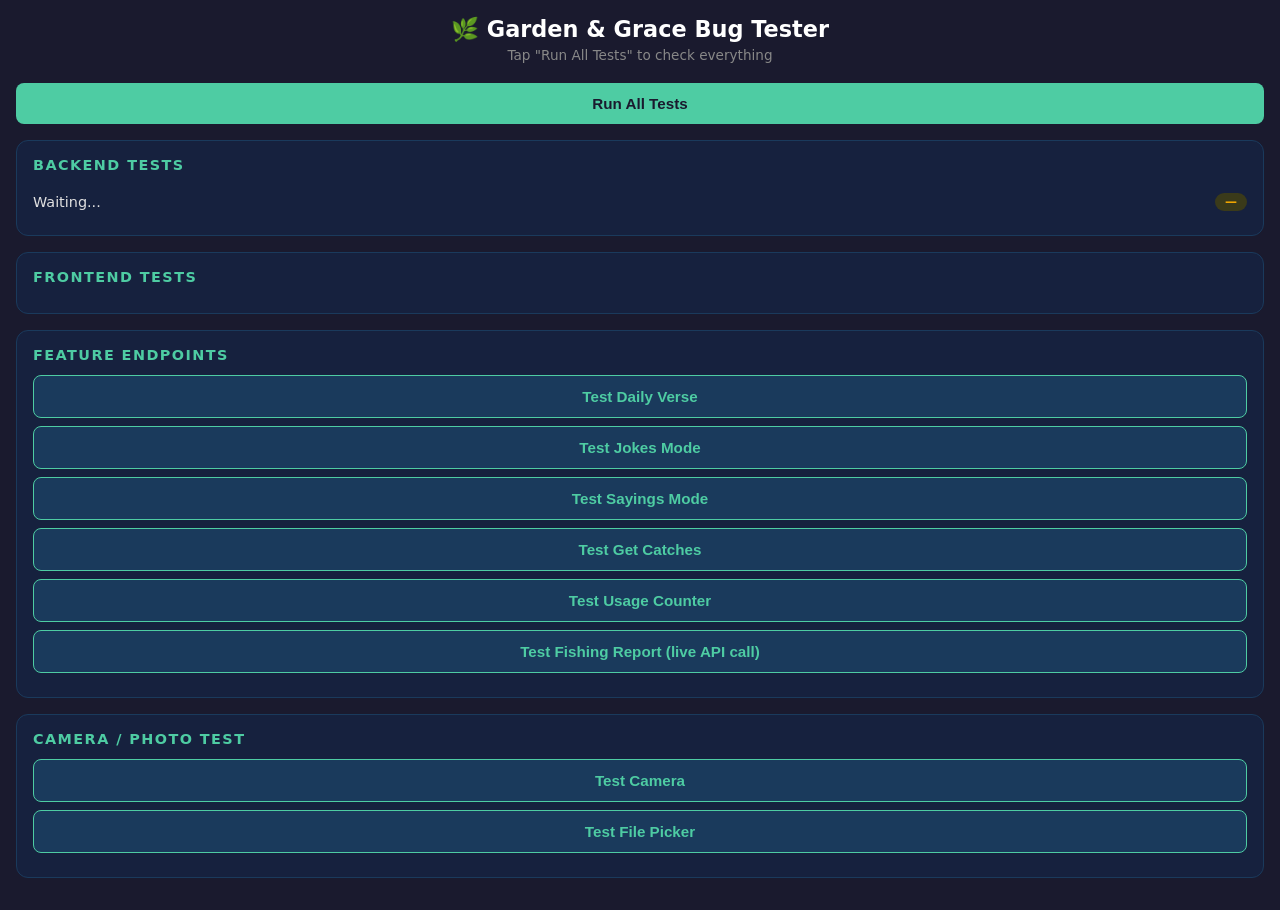
==== frontend/test.html @ 5b484a84 "Add bug tester page at /test Backend tests (/test/api): - App running, API keys set, DB connection, " ====
<!--
  Garden & Grace — Bug Tester
  The Good Neighbor Guard
-->
<!DOCTYPE html>
<html lang="en">
<head>
  <meta charset="UTF-8"/>
  <meta name="viewport" content="width=device-width, initial-scale=1.0"/>
  <title>Garden & Grace — Bug Tester</title>
  <style>
    * { box-sizing: border-box; margin: 0; padding: 0; }
    body { font-family: -apple-system, system-ui, sans-serif; background: #1a1a2e; color: #e0e0e0; padding: 16px; min-height: 100vh; }
    h1 { font-size: 1.4rem; text-align: center; margin-bottom: 4px; color: #fff; }
    .sub { text-align: center; font-size: 0.85rem; color: #888; margin-bottom: 20px; }
    .section { background: #16213e; border-radius: 12px; padding: 16px; margin-bottom: 16px; border: 1px solid #1a3a5c; }
    .section-title { font-size: 0.9rem; font-weight: 700; color: #4ecca3; margin-bottom: 12px; text-transform: uppercase; letter-spacing: 0.1em; }
    .test-row { display: flex; justify-content: space-between; align-items: center; padding: 8px 0; border-bottom: 1px solid #1a2a4a; font-size: 0.9rem; }
    .test-row:last-child { border-bottom: none; }
    .badge { padding: 2px 10px; border-radius: 12px; font-size: 0.75rem; font-weight: 700; }
    .pass { background: #0f5132; color: #4ecca3; }
    .fail { background: #5c1a1a; color: #ff6b6b; }
    .wait { background: #3a3a1a; color: #f0a500; }
    .skip { background: #2a2a3a; color: #888; }
    .info { font-size: 0.75rem; color: #666; margin-top: 2px; }
    .error { font-size: 0.75rem; color: #ff6b6b; margin-top: 2px; }
    .btn { display: block; width: 100%; padding: 12px; border: none; border-radius: 8px; font-size: 0.95rem; font-weight: 600; cursor: pointer; margin-bottom: 8px; }
    .btn-run { background: #4ecca3; color: #1a1a2e; }
    .btn-run:disabled { opacity: 0.5; }
    .btn-feat { background: #1a3a5c; color: #4ecca3; border: 1px solid #4ecca3; }
    .summary { text-align: center; font-size: 1.2rem; font-weight: 700; margin: 16px 0; }
    .summary.good { color: #4ecca3; }
    .summary.bad { color: #ff6b6b; }
    .log { background: #0d1117; border-radius: 8px; padding: 12px; font-family: monospace; font-size: 0.75rem; color: #8b949e; max-height: 200px; overflow-y: auto; margin-top: 8px; white-space: pre-wrap; word-break: break-all; }
    .feat-result { margin-top: 10px; }
  </style>
</head>
<body>

<h1>🌿 Garden & Grace Bug Tester</h1>
<div class="sub">Tap "Run All Tests" to check everything</div>

<button class="btn btn-run" id="runAllBtn" onclick="runAll()">Run All Tests</button>

<div class="summary" id="summary"></div>

<!-- Backend Tests -->
<div class="section" id="backend-section">
  <div class="section-title">Backend Tests</div>
  <div id="backend-results"><div class="test-row"><span>Waiting...</span><span class="badge wait">—</span></div></div>
</div>

<!-- Frontend Tests -->
<div class="section" id="frontend-section">
  <div class="section-title">Frontend Tests</div>
  <div id="frontend-results"></div>
</div>

<!-- Feature Endpoint Tests -->
<div class="section">
  <div class="section-title">Feature Endpoints</div>
  <button class="btn btn-feat" onclick="testEndpoint('/features/daily-verse', 'GET')">Test Daily Verse</button>
  <button class="btn btn-feat" onclick="testEndpoint('/features/daily-verse?verse_mode=jokes', 'GET')">Test Jokes Mode</button>
  <button class="btn btn-feat" onclick="testEndpoint('/features/daily-verse?verse_mode=sayings', 'GET')">Test Sayings Mode</button>
  <button class="btn btn-feat" onclick="testEndpoint('/features/catches?limit=5', 'GET')">Test Get Catches</button>
  <button class="btn btn-feat" onclick="testEndpoint('/usage', 'GET')">Test Usage Counter</button>
  <button class="btn btn-feat" onclick="testFishing()">Test Fishing Report (live API call)</button>
  <div id="endpoint-log" class="log" style="display:none;"></div>
</div>

<!-- Camera Test -->
<div class="section">
  <div class="section-title">Camera / Photo Test</div>
  <input type="file" id="cam-test" accept="image/*" capture="environment" style="display:none;" onchange="testCamResult(this)" />
  <button class="btn btn-feat" onclick="document.getElementById('cam-test').click()">Test Camera</button>
  <input type="file" id="file-test" accept="image/*" style="display:none;" onchange="testCamResult(this)" />
  <button class="btn btn-feat" onclick="document.getElementById('file-test').click()">Test File Picker</button>
  <div id="cam-result" style="margin-top:8px;"></div>
</div>

<script>
const API = "";

async function runAll() {
  const btn = document.getElementById("runAllBtn");
  btn.disabled = true;
  btn.textContent = "Running...";

  // Backend tests
  await runBackend();
  // Frontend tests
  runFrontend();

  btn.disabled = false;
  btn.textContent = "Run All Tests";
}

async function runBackend() {
  const el = document.getElementById("backend-results");
  el.innerHTML = '<div class="test-row"><span>Running...</span><span class="badge wait">...</span></div>';

  try {
    const res = await fetch(API + "/test/api");
    const data = await res.json();

    el.innerHTML = data.results.map(r => `
      <div class="test-row">
        <div>
          ${r.test}
          ${r.info ? `<div class="info">${r.info}</div>` : ""}
          ${r.error ? `<div class="error">${r.error}</div>` : ""}
        </div>
        <span class="badge ${r.pass ? 'pass' : 'fail'}">${r.pass ? 'PASS' : 'FAIL'}</span>
      </div>
    `).join("");

    const sum = document.getElementById("summary");
    sum.textContent = data.summary + (data.all_pass ? " — All clear!" : " — Issues found");
    sum.className = "summary " + (data.all_pass ? "good" : "bad");

  } catch (e) {
    el.innerHTML = `<div class="test-row"><div>Backend unreachable<div class="error">${e.message}</div></div><span class="badge fail">FAIL</span></div>`;
    document.getElementById("summary").textContent = "Backend unreachable";
    document.getElementById("summary").className = "summary bad";
  }
}

function runFrontend() {
  const results = [];

  // 1. localStorage works
  try {
    localStorage.setItem("_gg_test", "1");
    localStorage.removeItem("_gg_test");
    results.push({ test: "localStorage", pass: true });
  } catch {
    results.push({ test: "localStorage", pass: false, error: "Not available" });
  }

  // 2. Geolocation available
  results.push({ test: "Geolocation API", pass: !!navigator.geolocation });

  // 3. Service Worker support
  results.push({ test: "Service Worker support", pass: "serviceWorker" in navigator });

  // 4. Camera API available
  const hasCamera = !!(navigator.mediaDevices && navigator.mediaDevices.getUserMedia);
  results.push({ test: "Camera API (getUserMedia)", pass: hasCamera, info: hasCamera ? "" : "File picker still works" });

  // 5. File input capture support
  const input = document.createElement("input");
  input.type = "file";
  const hasCapture = "capture" in input;
  results.push({ test: "File input capture attribute", pass: hasCapture });

  // 6. Fetch API
  results.push({ test: "Fetch API", pass: typeof fetch === "function" });

  // 7. FormData
  results.push({ test: "FormData API", pass: typeof FormData === "function" });

  // 8. FileReader
  results.push({ test: "FileReader API", pass: typeof FileReader === "function" });

  // 9. Verse mode in localStorage
  const mode = localStorage.getItem("gg_verse_mode");
  results.push({ test: "Verse mode saved", pass: true, info: mode ? `Current: ${mode}` : "Default (scripture)" });

  // 10. User session
  const user = localStorage.getItem("gg_user");
  results.push({ test: "User session", pass: true, info: user ? `Logged in as: ${JSON.parse(user).name}` : "Not logged in" });

  const el = document.getElementById("frontend-results");
  el.innerHTML = results.map(r => `
    <div class="test-row">
      <div>
        ${r.test}
        ${r.info ? `<div class="info">${r.info}</div>` : ""}
        ${r.error ? `<div class="error">${r.error}</div>` : ""}
      </div>
      <span class="badge ${r.pass ? 'pass' : 'fail'}">${r.pass ? 'PASS' : 'FAIL'}</span>
    </div>
  `).join("");
}

async function testEndpoint(path, method) {
  const log = document.getElementById("endpoint-log");
  log.style.display = "block";
  log.textContent = `Testing ${method} ${path}...\n`;

  try {
    const opts = method === "GET" ? {} : {
      method: "POST",
      headers: { "Content-Type": "application/json" },
      body: "{}",
    };
    const res = await fetch(API + path, opts);
    const data = await res.json();
    log.textContent += `Status: ${res.status}\n`;
    log.textContent += JSON.stringify(data, null, 2);
  } catch (e) {
    log.textContent += `ERROR: ${e.message}`;
  }
}

async function testFishing() {
  const log = document.getElementById("endpoint-log");
  log.style.display = "block";
  log.textContent = "Testing POST /features/fishing (Sacramento)...\n";

  try {
    const res = await fetch(API + "/features/fishing?verse_mode=scripture", {
      method: "POST",
      headers: { "Content-Type": "application/json" },
      body: JSON.stringify({ lat: 38.5816, lon: -121.4944, location_name: "Sacramento, California" }),
    });
    const data = await res.json();
    log.textContent += `Status: ${res.status}\n\n`;

    if (data.result) {
      const r = data.result;
      log.textContent += `Outlook: ${r.outlook || "MISSING"}\n`;
      log.textContent += `Conditions: ${typeof r.conditions === "string" ? "OK" : "WRONG TYPE: " + typeof r.conditions}\n`;

      // Check species format
      const sp = r.active_species || [];
      log.textContent += `\nSpecies (${sp.length}):\n`;
      sp.forEach((s, i) => {
        if (typeof s === "string") {
          log.textContent += `  [${i}] STRING: "${s}"\n`;
        } else if (typeof s === "object") {
          log.textContent += `  [${i}] OBJECT keys: ${Object.keys(s).join(", ")}\n`;
          log.textContent += `       name="${s.name}" activity="${s.activity}" note="${s.note}"\n`;
        } else {
          log.textContent += `  [${i}] UNKNOWN TYPE: ${typeof s}\n`;
        }
      });

      // Check bait format
      const bt = r.bait_and_lures || r.recommended_bait || [];
      log.textContent += `\nBait (${bt.length}):\n`;
      bt.forEach((b, i) => {
        if (typeof b === "string") {
          log.textContent += `  [${i}] STRING: "${b}"\n`;
        } else if (typeof b === "object") {
          log.textContent += `  [${i}] OBJECT keys: ${Object.keys(b).join(", ")}\n`;
          log.textContent += `       name="${b.name}" best_for="${b.best_for}" tip="${b.tip}"\n`;
        }
      });

      // Check hot spots
      const hs = r.hot_spots || [];
      log.textContent += `\nHot spots (${hs.length}):\n`;
      hs.forEach((h, i) => {
        if (typeof h === "string") {
          log.textContent += `  [${i}] STRING: "${h}"\n`;
        } else if (typeof h === "object") {
          log.textContent += `  [${i}] OBJECT keys: ${Object.keys(h).join(", ")}\n`;
        }
      });

      log.textContent += `\nTides: ${r.tides_and_current ? "present" : "MISSING"}\n`;
      log.textContent += `Verse: ${data.verse ? data.verse.verse.substring(0, 40) + "..." : "MISSING"}\n`;
    } else {
      log.textContent += "\nNo result object in response!\n";
      log.textContent += JSON.stringify(data, null, 2);
    }
  } catch (e) {
    log.textContent += `ERROR: ${e.message}`;
  }
}

function testCamResult(input) {
  const el = document.getElementById("cam-result");
  if (input.files && input.files[0]) {
    const file = input.files[0];
    el.innerHTML = `
      <div class="test-row">
        <div>
          File captured
          <div class="info">${file.name} · ${file.type} · ${(file.size / 1024).toFixed(1)} KB</div>
        </div>
        <span class="badge pass">PASS</span>
      </div>
    `;
    // Show preview
    const reader = new FileReader();
    reader.onload = e => {
      el.innerHTML += `<img src="${e.target.result}" style="width:100%;max-height:150px;object-fit:cover;border-radius:8px;margin-top:8px;" />`;
    };
    reader.readAsDataURL(file);
  } else {
    el.innerHTML = '<div class="test-row"><span>No file selected</span><span class="badge fail">FAIL</span></div>';
  }
}
</script>

</body>
</html>
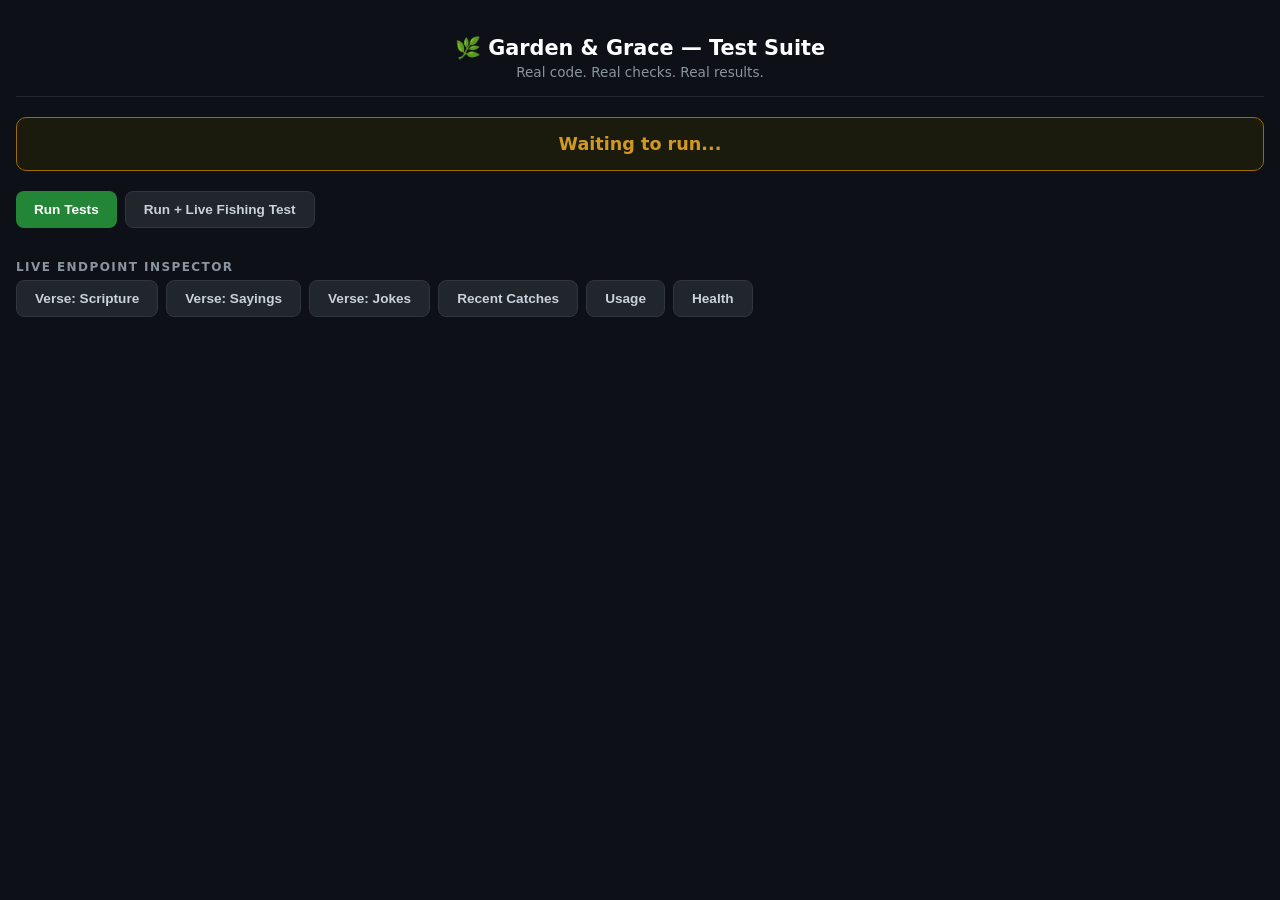
==== commit a7ad4eaf: "Replace test page with real test suite (CLASPION-style) Built like The Handshake test suite — real c" ====
--- a/frontend/test.html
+++ b/frontend/test.html
@@ -1,5 +1,5 @@
 <!--
-  Garden & Grace — Bug Tester
+  Garden & Grace — Test Suite
   The Good Neighbor Guard
 -->
 <!DOCTYPE html>
@@ -7,290 +7,122 @@
 <head>
   <meta charset="UTF-8"/>
   <meta name="viewport" content="width=device-width, initial-scale=1.0"/>
-  <title>Garden & Grace — Bug Tester</title>
+  <title>Garden & Grace — Test Suite</title>
   <style>
-    * { box-sizing: border-box; margin: 0; padding: 0; }
-    body { font-family: -apple-system, system-ui, sans-serif; background: #1a1a2e; color: #e0e0e0; padding: 16px; min-height: 100vh; }
-    h1 { font-size: 1.4rem; text-align: center; margin-bottom: 4px; color: #fff; }
-    .sub { text-align: center; font-size: 0.85rem; color: #888; margin-bottom: 20px; }
-    .section { background: #16213e; border-radius: 12px; padding: 16px; margin-bottom: 16px; border: 1px solid #1a3a5c; }
-    .section-title { font-size: 0.9rem; font-weight: 700; color: #4ecca3; margin-bottom: 12px; text-transform: uppercase; letter-spacing: 0.1em; }
-    .test-row { display: flex; justify-content: space-between; align-items: center; padding: 8px 0; border-bottom: 1px solid #1a2a4a; font-size: 0.9rem; }
-    .test-row:last-child { border-bottom: none; }
-    .badge { padding: 2px 10px; border-radius: 12px; font-size: 0.75rem; font-weight: 700; }
-    .pass { background: #0f5132; color: #4ecca3; }
-    .fail { background: #5c1a1a; color: #ff6b6b; }
-    .wait { background: #3a3a1a; color: #f0a500; }
-    .skip { background: #2a2a3a; color: #888; }
-    .info { font-size: 0.75rem; color: #666; margin-top: 2px; }
-    .error { font-size: 0.75rem; color: #ff6b6b; margin-top: 2px; }
-    .btn { display: block; width: 100%; padding: 12px; border: none; border-radius: 8px; font-size: 0.95rem; font-weight: 600; cursor: pointer; margin-bottom: 8px; }
-    .btn-run { background: #4ecca3; color: #1a1a2e; }
-    .btn-run:disabled { opacity: 0.5; }
-    .btn-feat { background: #1a3a5c; color: #4ecca3; border: 1px solid #4ecca3; }
-    .summary { text-align: center; font-size: 1.2rem; font-weight: 700; margin: 16px 0; }
-    .summary.good { color: #4ecca3; }
-    .summary.bad { color: #ff6b6b; }
-    .log { background: #0d1117; border-radius: 8px; padding: 12px; font-family: monospace; font-size: 0.75rem; color: #8b949e; max-height: 200px; overflow-y: auto; margin-top: 8px; white-space: pre-wrap; word-break: break-all; }
-    .feat-result { margin-top: 10px; }
+    *{box-sizing:border-box;margin:0;padding:0;}
+    body{font-family:-apple-system,system-ui,sans-serif;background:#0d1117;color:#c9d1d9;padding:16px;min-height:100vh;}
+    .header{text-align:center;padding:20px 0 16px;border-bottom:1px solid #21262d;margin-bottom:20px;}
+    .header h1{font-size:1.3rem;color:#fff;margin-bottom:4px;}
+    .header .sub{font-size:0.85rem;color:#8b949e;}
+    .summary-bar{text-align:center;padding:16px;border-radius:10px;margin-bottom:20px;font-size:1.1rem;font-weight:700;}
+    .summary-bar.good{background:#0d1f0d;border:1px solid #238636;color:#3fb950;}
+    .summary-bar.bad{background:#1f0d0d;border:1px solid #da3633;color:#f85149;}
+    .summary-bar.running{background:#1a1a0d;border:1px solid #9e6a03;color:#d29922;}
+    .controls{display:flex;gap:8px;margin-bottom:16px;flex-wrap:wrap;}
+    .btn{padding:10px 18px;border:none;border-radius:8px;font-size:0.85rem;font-weight:600;cursor:pointer;}
+    .btn-primary{background:#238636;color:#fff;}
+    .btn-primary:disabled{opacity:0.5;}
+    .btn-secondary{background:#21262d;color:#c9d1d9;border:1px solid #30363d;}
+    .test-card{background:#161b22;border:1px solid #21262d;border-radius:10px;margin-bottom:8px;overflow:hidden;}
+    .test-row{display:flex;justify-content:space-between;align-items:flex-start;padding:12px 14px;cursor:pointer;}
+    .test-row:hover{background:#1c2128;}
+    .test-name{font-size:0.9rem;font-weight:500;}
+    .test-detail{display:none;padding:0 14px 12px;font-size:0.8rem;color:#8b949e;line-height:1.6;}
+    .test-detail.open{display:block;}
+    .badge{padding:3px 10px;border-radius:12px;font-size:0.7rem;font-weight:700;letter-spacing:0.04em;white-space:nowrap;}
+    .badge-pass{background:#0d1f0d;color:#3fb950;}
+    .badge-fail{background:#1f0d0d;color:#f85149;}
+    .badge-wait{background:#1a1a0d;color:#d29922;}
+    .notes{color:#8b949e;font-size:0.8rem;margin-top:4px;}
+    .error{color:#f85149;font-size:0.8rem;margin-top:4px;}
+    .section-label{font-size:0.75rem;font-weight:700;color:#8b949e;text-transform:uppercase;letter-spacing:0.12em;padding:12px 0 6px;}
+    .live-log{background:#0d1117;border:1px solid #21262d;border-radius:8px;padding:12px;font-family:monospace;font-size:0.75rem;color:#8b949e;max-height:300px;overflow-y:auto;white-space:pre-wrap;word-break:break-all;margin-top:12px;display:none;}
   </style>
 </head>
 <body>
 
-<h1>🌿 Garden & Grace Bug Tester</h1>
-<div class="sub">Tap "Run All Tests" to check everything</div>
-
-<button class="btn btn-run" id="runAllBtn" onclick="runAll()">Run All Tests</button>
-
-<div class="summary" id="summary"></div>
-
-<!-- Backend Tests -->
-<div class="section" id="backend-section">
-  <div class="section-title">Backend Tests</div>
-  <div id="backend-results"><div class="test-row"><span>Waiting...</span><span class="badge wait">—</span></div></div>
+<div class="header">
+  <h1>🌿 Garden & Grace — Test Suite</h1>
+  <div class="sub">Real code. Real checks. Real results.</div>
 </div>
 
-<!-- Frontend Tests -->
-<div class="section" id="frontend-section">
-  <div class="section-title">Frontend Tests</div>
-  <div id="frontend-results"></div>
+<div class="summary-bar running" id="summary">Waiting to run...</div>
+
+<div class="controls">
+  <button class="btn btn-primary" id="runBtn" onclick="runTests(false)">Run Tests</button>
+  <button class="btn btn-secondary" onclick="runTests(true)">Run + Live Fishing Test</button>
 </div>
 
-<!-- Feature Endpoint Tests -->
-<div class="section">
-  <div class="section-title">Feature Endpoints</div>
-  <button class="btn btn-feat" onclick="testEndpoint('/features/daily-verse', 'GET')">Test Daily Verse</button>
-  <button class="btn btn-feat" onclick="testEndpoint('/features/daily-verse?verse_mode=jokes', 'GET')">Test Jokes Mode</button>
-  <button class="btn btn-feat" onclick="testEndpoint('/features/daily-verse?verse_mode=sayings', 'GET')">Test Sayings Mode</button>
-  <button class="btn btn-feat" onclick="testEndpoint('/features/catches?limit=5', 'GET')">Test Get Catches</button>
-  <button class="btn btn-feat" onclick="testEndpoint('/usage', 'GET')">Test Usage Counter</button>
-  <button class="btn btn-feat" onclick="testFishing()">Test Fishing Report (live API call)</button>
-  <div id="endpoint-log" class="log" style="display:none;"></div>
+<div id="results"></div>
+
+<div class="section-label" style="margin-top:20px;">Live Endpoint Inspector</div>
+<div class="controls">
+  <button class="btn btn-secondary" onclick="liveTest('/features/daily-verse?verse_mode=scripture')">Verse: Scripture</button>
+  <button class="btn btn-secondary" onclick="liveTest('/features/daily-verse?verse_mode=sayings')">Verse: Sayings</button>
+  <button class="btn btn-secondary" onclick="liveTest('/features/daily-verse?verse_mode=jokes')">Verse: Jokes</button>
+  <button class="btn btn-secondary" onclick="liveTest('/features/catches?limit=3')">Recent Catches</button>
+  <button class="btn btn-secondary" onclick="liveTest('/usage')">Usage</button>
+  <button class="btn btn-secondary" onclick="liveTest('/health')">Health</button>
 </div>
-
-<!-- Camera Test -->
-<div class="section">
-  <div class="section-title">Camera / Photo Test</div>
-  <input type="file" id="cam-test" accept="image/*" capture="environment" style="display:none;" onchange="testCamResult(this)" />
-  <button class="btn btn-feat" onclick="document.getElementById('cam-test').click()">Test Camera</button>
-  <input type="file" id="file-test" accept="image/*" style="display:none;" onchange="testCamResult(this)" />
-  <button class="btn btn-feat" onclick="document.getElementById('file-test').click()">Test File Picker</button>
-  <div id="cam-result" style="margin-top:8px;"></div>
-</div>
+<div class="live-log" id="liveLog"></div>
 
 <script>
-const API = "";
+async function runTests(live) {
+  const btn = document.getElementById("runBtn");
+  const summary = document.getElementById("summary");
+  const container = document.getElementById("results");
 
-async function runAll() {
-  const btn = document.getElementById("runAllBtn");
   btn.disabled = true;
-  btn.textContent = "Running...";
+  summary.textContent = "Running tests...";
+  summary.className = "summary-bar running";
+  container.innerHTML = "";
 
-  // Backend tests
-  await runBackend();
-  // Frontend tests
-  runFrontend();
-
-  btn.disabled = false;
-  btn.textContent = "Run All Tests";
-}
-
-async function runBackend() {
-  const el = document.getElementById("backend-results");
-  el.innerHTML = '<div class="test-row"><span>Running...</span><span class="badge wait">...</span></div>';
+  const url = "/test/api" + (live ? "?live=true" : "");
 
   try {
-    const res = await fetch(API + "/test/api");
+    const res = await fetch(url);
     const data = await res.json();
 
-    el.innerHTML = data.results.map(r => `
-      <div class="test-row">
-        <div>
-          ${r.test}
-          ${r.info ? `<div class="info">${r.info}</div>` : ""}
-          ${r.error ? `<div class="error">${r.error}</div>` : ""}
+    summary.textContent = data.summary + (data.all_pass ? " — All clear" : " — Issues found");
+    summary.className = "summary-bar " + (data.all_pass ? "good" : "bad");
+
+    container.innerHTML = data.results.map((r, i) => `
+      <div class="test-card">
+        <div class="test-row" onclick="this.nextElementSibling.classList.toggle('open')">
+          <div>
+            <div class="test-name">${r.test}</div>
+            ${r.notes ? `<div class="notes">${r.notes}</div>` : ""}
+            ${r.error ? `<div class="error">${r.error}</div>` : ""}
+          </div>
+          <span class="badge ${r.passed ? 'badge-pass' : 'badge-fail'}">${r.passed ? 'PASS' : 'FAIL'}</span>
         </div>
-        <span class="badge ${r.pass ? 'pass' : 'fail'}">${r.pass ? 'PASS' : 'FAIL'}</span>
+        <div class="test-detail">
+          <pre>${JSON.stringify(r, null, 2)}</pre>
+        </div>
       </div>
     `).join("");
 
-    const sum = document.getElementById("summary");
-    sum.textContent = data.summary + (data.all_pass ? " — All clear!" : " — Issues found");
-    sum.className = "summary " + (data.all_pass ? "good" : "bad");
+  } catch (e) {
+    summary.textContent = "Could not reach test API";
+    summary.className = "summary-bar bad";
+    container.innerHTML = `<div class="test-card"><div class="test-row"><div><div class="test-name">Backend unreachable</div><div class="error">${e.message}</div></div><span class="badge badge-fail">FAIL</span></div></div>`;
+  }
 
-  } catch (e) {
-    el.innerHTML = `<div class="test-row"><div>Backend unreachable<div class="error">${e.message}</div></div><span class="badge fail">FAIL</span></div>`;
-    document.getElementById("summary").textContent = "Backend unreachable";
-    document.getElementById("summary").className = "summary bad";
-  }
+  btn.disabled = false;
 }
 
-function runFrontend() {
-  const results = [];
-
-  // 1. localStorage works
-  try {
-    localStorage.setItem("_gg_test", "1");
-    localStorage.removeItem("_gg_test");
-    results.push({ test: "localStorage", pass: true });
-  } catch {
-    results.push({ test: "localStorage", pass: false, error: "Not available" });
-  }
-
-  // 2. Geolocation available
-  results.push({ test: "Geolocation API", pass: !!navigator.geolocation });
-
-  // 3. Service Worker support
-  results.push({ test: "Service Worker support", pass: "serviceWorker" in navigator });
-
-  // 4. Camera API available
-  const hasCamera = !!(navigator.mediaDevices && navigator.mediaDevices.getUserMedia);
-  results.push({ test: "Camera API (getUserMedia)", pass: hasCamera, info: hasCamera ? "" : "File picker still works" });
-
-  // 5. File input capture support
-  const input = document.createElement("input");
-  input.type = "file";
-  const hasCapture = "capture" in input;
-  results.push({ test: "File input capture attribute", pass: hasCapture });
-
-  // 6. Fetch API
-  results.push({ test: "Fetch API", pass: typeof fetch === "function" });
-
-  // 7. FormData
-  results.push({ test: "FormData API", pass: typeof FormData === "function" });
-
-  // 8. FileReader
-  results.push({ test: "FileReader API", pass: typeof FileReader === "function" });
-
-  // 9. Verse mode in localStorage
-  const mode = localStorage.getItem("gg_verse_mode");
-  results.push({ test: "Verse mode saved", pass: true, info: mode ? `Current: ${mode}` : "Default (scripture)" });
-
-  // 10. User session
-  const user = localStorage.getItem("gg_user");
-  results.push({ test: "User session", pass: true, info: user ? `Logged in as: ${JSON.parse(user).name}` : "Not logged in" });
-
-  const el = document.getElementById("frontend-results");
-  el.innerHTML = results.map(r => `
-    <div class="test-row">
-      <div>
-        ${r.test}
-        ${r.info ? `<div class="info">${r.info}</div>` : ""}
-        ${r.error ? `<div class="error">${r.error}</div>` : ""}
-      </div>
-      <span class="badge ${r.pass ? 'pass' : 'fail'}">${r.pass ? 'PASS' : 'FAIL'}</span>
-    </div>
-  `).join("");
-}
-
-async function testEndpoint(path, method) {
-  const log = document.getElementById("endpoint-log");
+async function liveTest(path) {
+  const log = document.getElementById("liveLog");
   log.style.display = "block";
-  log.textContent = `Testing ${method} ${path}...\n`;
+  log.textContent = "GET " + path + "\n\n";
 
   try {
-    const opts = method === "GET" ? {} : {
-      method: "POST",
-      headers: { "Content-Type": "application/json" },
-      body: "{}",
-    };
-    const res = await fetch(API + path, opts);
+    const res = await fetch(path);
+    log.textContent += "Status: " + res.status + "\n\n";
     const data = await res.json();
-    log.textContent += `Status: ${res.status}\n`;
     log.textContent += JSON.stringify(data, null, 2);
   } catch (e) {
-    log.textContent += `ERROR: ${e.message}`;
-  }
-}
-
-async function testFishing() {
-  const log = document.getElementById("endpoint-log");
-  log.style.display = "block";
-  log.textContent = "Testing POST /features/fishing (Sacramento)...\n";
-
-  try {
-    const res = await fetch(API + "/features/fishing?verse_mode=scripture", {
-      method: "POST",
-      headers: { "Content-Type": "application/json" },
-      body: JSON.stringify({ lat: 38.5816, lon: -121.4944, location_name: "Sacramento, California" }),
-    });
-    const data = await res.json();
-    log.textContent += `Status: ${res.status}\n\n`;
-
-    if (data.result) {
-      const r = data.result;
-      log.textContent += `Outlook: ${r.outlook || "MISSING"}\n`;
-      log.textContent += `Conditions: ${typeof r.conditions === "string" ? "OK" : "WRONG TYPE: " + typeof r.conditions}\n`;
-
-      // Check species format
-      const sp = r.active_species || [];
-      log.textContent += `\nSpecies (${sp.length}):\n`;
-      sp.forEach((s, i) => {
-        if (typeof s === "string") {
-          log.textContent += `  [${i}] STRING: "${s}"\n`;
-        } else if (typeof s === "object") {
-          log.textContent += `  [${i}] OBJECT keys: ${Object.keys(s).join(", ")}\n`;
-          log.textContent += `       name="${s.name}" activity="${s.activity}" note="${s.note}"\n`;
-        } else {
-          log.textContent += `  [${i}] UNKNOWN TYPE: ${typeof s}\n`;
-        }
-      });
-
-      // Check bait format
-      const bt = r.bait_and_lures || r.recommended_bait || [];
-      log.textContent += `\nBait (${bt.length}):\n`;
-      bt.forEach((b, i) => {
-        if (typeof b === "string") {
-          log.textContent += `  [${i}] STRING: "${b}"\n`;
-        } else if (typeof b === "object") {
-          log.textContent += `  [${i}] OBJECT keys: ${Object.keys(b).join(", ")}\n`;
-          log.textContent += `       name="${b.name}" best_for="${b.best_for}" tip="${b.tip}"\n`;
-        }
-      });
-
-      // Check hot spots
-      const hs = r.hot_spots || [];
-      log.textContent += `\nHot spots (${hs.length}):\n`;
-      hs.forEach((h, i) => {
-        if (typeof h === "string") {
-          log.textContent += `  [${i}] STRING: "${h}"\n`;
-        } else if (typeof h === "object") {
-          log.textContent += `  [${i}] OBJECT keys: ${Object.keys(h).join(", ")}\n`;
-        }
-      });
-
-      log.textContent += `\nTides: ${r.tides_and_current ? "present" : "MISSING"}\n`;
-      log.textContent += `Verse: ${data.verse ? data.verse.verse.substring(0, 40) + "..." : "MISSING"}\n`;
-    } else {
-      log.textContent += "\nNo result object in response!\n";
-      log.textContent += JSON.stringify(data, null, 2);
-    }
-  } catch (e) {
-    log.textContent += `ERROR: ${e.message}`;
-  }
-}
-
-function testCamResult(input) {
-  const el = document.getElementById("cam-result");
-  if (input.files && input.files[0]) {
-    const file = input.files[0];
-    el.innerHTML = `
-      <div class="test-row">
-        <div>
-          File captured
-          <div class="info">${file.name} · ${file.type} · ${(file.size / 1024).toFixed(1)} KB</div>
-        </div>
-        <span class="badge pass">PASS</span>
-      </div>
-    `;
-    // Show preview
-    const reader = new FileReader();
-    reader.onload = e => {
-      el.innerHTML += `<img src="${e.target.result}" style="width:100%;max-height:150px;object-fit:cover;border-radius:8px;margin-top:8px;" />`;
-    };
-    reader.readAsDataURL(file);
-  } else {
-    el.innerHTML = '<div class="test-row"><span>No file selected</span><span class="badge fail">FAIL</span></div>';
+    log.textContent += "ERROR: " + e.message;
   }
 }
 </script>
